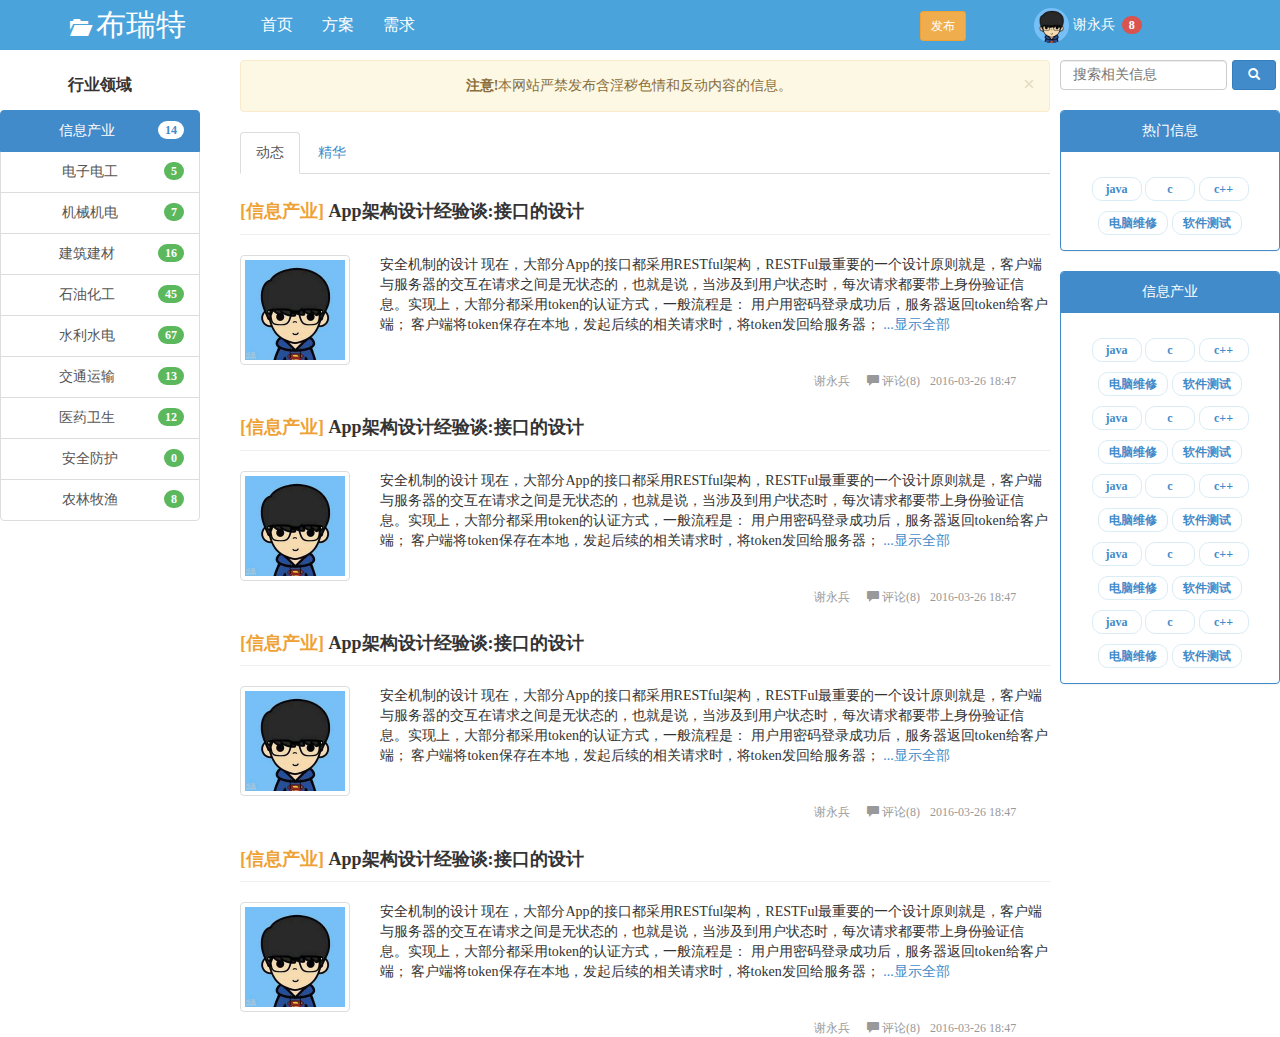
==== brtcms/WebRoot/index.html @ 1cd8d14d "首页信息" ====
<!DOCTYPE html>
<html>
  <head>
    <title>首页</title>
	
    <meta http-equiv="keywords" content="keyword1,keyword2,keyword3">
    <meta http-equiv="description" content="this is my page">
    <meta http-equiv="content-type" content="text/html; charset=UTF-8">
    <script src="js/jquery-1.11.2.min.js"></script>
	<script src="js/bootstrap.min.js"></script>
	<script type="text/javascript" src="js/main.js" charset="utf-8"></script>
	<link href="css/bootstrap.min.css" rel="stylesheet">
	<link href="css/main.css" rel="stylesheet">
	
  </head>
  
  <body>
  	<div class="container-fluid">
  		<div class="row">
  			<div class="col-xs-12 col-sm-12 col-md-12 col-lg-12">
  				<nav class="navbar navbar-fixed-top" role="navigation">
				  <div class="container">
				  	<div class = "row">
				  		<div class = "col-xs-12 col-sm-12 col-md-12 col-lg-12">
				  			<div class="navbar_top_left">
				  				<span class="glyphicon glyphicon-folder-open" aria-hidden="true"></span>&nbsp;布瑞特
							</div>
							<div class="navbar_top_middle">
								<span>首页</span>
								<span>方案</span>
								<span>需求</span>
							</div>
							<div class="navbar_top_right">
								<div style="float: left;"><button type="button" class="btn btn-warning btn-sm">发布</button></div>
								<div class="button_person" data-placement="bottom" data-toggle="popover" data-html="true"
									 data-content="<div class='person_index'>
									 				  <div class='person_index_my' onclick='person()'><span class='glyphicon glyphicon-user' aria-hidden='true'></span>&nbsp;我的主页</div>
									 				  <div class='person_index_my' onclick='person()'><span class='glyphicon glyphicon-comment' aria-hidden='true'></span>&nbsp;消息&nbsp;<span class='badge'>8</span></div>
									 				  <div class='person_index_my' onclick='personsetting()'><span class='glyphicon glyphicon-cog' aria-hidden='true'></span>&nbsp;设置</div>
									 				  <div class='person_index_my' onclick='exit()'><span class='glyphicon glyphicon-off'></span>&nbsp;退出</div>
									 			  </div>">
									<img src="image/man.jpg" class="img-circle">
									<span>谢永兵&nbsp;</span>
									<span class="badge">8</span>
								</div>
								<div class="button_login" style="display: none;">
									<button type="button" class="btn btn-success btn-xs">登录</button>
									<button type="button" class="btn btn-warning btn-xs">注册</button>
								</div>
							</div>
				  		</div>
				  	</div>
				  </div>
				</nav>
				<div class="index_middle" align="center">
					<div class="index_middle_main">
						<div class="index_middle_main_left">
							<div class="index_middle_main_left_title">
								行业领域
							</div>
							<div class="list-group">
							  <a href="#" class="list-group-item active">
							  <span class="badge">14</span>
							    信息产业
							  </a>
							  <a href="#" class="list-group-item"><span class="badge">5</span>电子电工</a>
							  <a href="#" class="list-group-item"><span class="badge">7</span>机械机电</a>
							  <a href="#" class="list-group-item"><span class="badge">16</span>建筑建材</a>
							  <a href="#" class="list-group-item"><span class="badge">45</span>石油化工</a>
							  <a href="#" class="list-group-item"><span class="badge">67</span>水利水电</a>
							  <a href="#" class="list-group-item"><span class="badge">13</span>交通运输</a>
							  <a href="#" class="list-group-item"><span class="badge">12</span>医药卫生</a>
							  <a href="#" class="list-group-item"><span class="badge">0</span>安全防护</a>
							  <a href="#" class="list-group-item"><span class="badge">8</span>农林牧渔</a>
							</div>
						</div>
						<div class="index_middle_main_middle">
							<div class="alert alert-warning alert-dismissible" role="alert">
							  <button type="button" class="close" data-dismiss="alert" aria-label="Close"><span aria-hidden="true">&times;</span></button>
							  <strong>注意!</strong>本网站严禁发布含淫秽色情和反动内容的信息。
							</div>
							<ul class="nav nav-tabs index_middle_main_middle_top">
							  <li role="presentation" class="active"><a href="#">动态</a></li>
							  <li role="presentation"><a href="#">精华</a></li>
							</ul>
							<div class="index_middle_main_middle_msg">
								<div class="message_top" align="left">
									<div class="page-header message_header">
									  <span>[信息产业]</span> App架构设计经验谈:接口的设计
									</div>
									<div class="row message_main">
										<div class="col-xs-2 col-sm-2 col-md-2 col-lg-2">
											<img src="image/man.jpg" class='img-thumbnail'>
										</div>
										<div class="col-xs-10 col-sm-10 col-md-10 col-lg-10">
											安全机制的设计 现在，大部分App的接口都采用RESTful架构，RESTFul最重要的一个设计原则就是，客户端与服务器的交互在请求之间是无状态的，也就是说，当涉及到用户状态时，每次请求都要带上身份验证信息。实现上，大部分都采用token的认证方式，一般流程是： 用户用密码登录成功后，服务器返回token给客户端； 客户端将token保存在本地，发起后续的相关请求时，将token发回给服务器；
											<a href="#">...显示全部</a>
										</div>
									</div>
									<div class="message_bottom">
										<a href="#">谢永兵</a>
										<a href="#"><span class='glyphicon glyphicon-comment' aria-hidden='true'></span>&nbsp;评论(8)</a>
										<span>2016-03-26 18:47</span>		
									</div>
								</div>
								<div class="message_top" align="left">
									<div class="page-header message_header">
									  <span>[信息产业]</span> App架构设计经验谈:接口的设计
									</div>
									<div class="row message_main">
										<div class="col-xs-2 col-sm-2 col-md-2 col-lg-2">
											<img src="image/man.jpg" class='img-thumbnail'>
										</div>
										<div class="col-xs-10 col-sm-10 col-md-10 col-lg-10">
											安全机制的设计 现在，大部分App的接口都采用RESTful架构，RESTFul最重要的一个设计原则就是，客户端与服务器的交互在请求之间是无状态的，也就是说，当涉及到用户状态时，每次请求都要带上身份验证信息。实现上，大部分都采用token的认证方式，一般流程是： 用户用密码登录成功后，服务器返回token给客户端； 客户端将token保存在本地，发起后续的相关请求时，将token发回给服务器；
											<a href="#">...显示全部</a>
										</div>
									</div>
									<div class="message_bottom">
										<a href="#">谢永兵</a>
										<a href="#"><span class='glyphicon glyphicon-comment' aria-hidden='true'></span>&nbsp;评论(8)</a>
										<span>2016-03-26 18:47</span>		
									</div>
								</div>
								<div class="message_top" align="left">
									<div class="page-header message_header">
									  <span>[信息产业]</span> App架构设计经验谈:接口的设计
									</div>
									<div class="row message_main">
										<div class="col-xs-2 col-sm-2 col-md-2 col-lg-2">
											<img src="image/man.jpg" class='img-thumbnail'>
										</div>
										<div class="col-xs-10 col-sm-10 col-md-10 col-lg-10">
											安全机制的设计 现在，大部分App的接口都采用RESTful架构，RESTFul最重要的一个设计原则就是，客户端与服务器的交互在请求之间是无状态的，也就是说，当涉及到用户状态时，每次请求都要带上身份验证信息。实现上，大部分都采用token的认证方式，一般流程是： 用户用密码登录成功后，服务器返回token给客户端； 客户端将token保存在本地，发起后续的相关请求时，将token发回给服务器；
											<a href="#">...显示全部</a>
										</div>
									</div>
									<div class="message_bottom">
										<a href="#">谢永兵</a>
										<a href="#"><span class='glyphicon glyphicon-comment' aria-hidden='true'></span>&nbsp;评论(8)</a>
										<span>2016-03-26 18:47</span>		
									</div>
								</div>
								<div class="message_top" align="left">
									<div class="page-header message_header">
									  <span>[信息产业]</span> App架构设计经验谈:接口的设计
									</div>
									<div class="row message_main">
										<div class="col-xs-2 col-sm-2 col-md-2 col-lg-2">
											<img src="image/man.jpg" class='img-thumbnail'>
										</div>
										<div class="col-xs-10 col-sm-10 col-md-10 col-lg-10">
											安全机制的设计 现在，大部分App的接口都采用RESTful架构，RESTFul最重要的一个设计原则就是，客户端与服务器的交互在请求之间是无状态的，也就是说，当涉及到用户状态时，每次请求都要带上身份验证信息。实现上，大部分都采用token的认证方式，一般流程是： 用户用密码登录成功后，服务器返回token给客户端； 客户端将token保存在本地，发起后续的相关请求时，将token发回给服务器；
											<a href="#">...显示全部</a>
										</div>
									</div>
									<div class="message_bottom">
										<a href="#">谢永兵</a>
										<a href="#"><span class='glyphicon glyphicon-comment' aria-hidden='true'></span>&nbsp;评论(8)</a>
										<span>2016-03-26 18:47</span>		
									</div>
								</div>
							</div>
						</div>
						<div class="index_middle_main_right">
							<div class="right_search">
								<input type="text" class="form-control" id="exampleInputEmail1" placeholder="搜索相关信息">
								<button type="button" class="btn btn-primary btn-xs">
									<span class="glyphicon glyphicon-search" title="搜索" aria-hidden="true"></span>
								</button>
							</div>
							<div class="right_hot">
								<div class="panel panel-primary">
								  <div class="panel-heading">热门信息</div>
								  <div class="panel-body">
								    <a href="#"><span class="badge">java</span></a>
								    <a href="#"><span class="badge">c</span></a>
								    <a href="#"><span class="badge">c++</span></a>
								    <a href="#"><span class="badge">电脑维修</span></a>
								    <a href="#"><span class="badge">软件测试</span></a>
								  </div>
								</div>
								<div class="panel panel-primary">
								  <div class="panel-heading">信息产业</div>
								  <div class="panel-body">
								    <a href="#"><span class="badge">java</span></a>
								    <a href="#"><span class="badge">c</span></a>
								    <a href="#"><span class="badge">c++</span></a>
								    <a href="#"><span class="badge">电脑维修</span></a>
								    <a href="#"><span class="badge">软件测试</span></a>
								    <a href="#"><span class="badge">java</span></a>
								    <a href="#"><span class="badge">c</span></a>
								    <a href="#"><span class="badge">c++</span></a>
								    <a href="#"><span class="badge">电脑维修</span></a>
								    <a href="#"><span class="badge">软件测试</span></a>
								    <a href="#"><span class="badge">java</span></a>
								    <a href="#"><span class="badge">c</span></a>
								    <a href="#"><span class="badge">c++</span></a>
								    <a href="#"><span class="badge">电脑维修</span></a>
								    <a href="#"><span class="badge">软件测试</span></a>
								    <a href="#"><span class="badge">java</span></a>
								    <a href="#"><span class="badge">c</span></a>
								    <a href="#"><span class="badge">c++</span></a>
								    <a href="#"><span class="badge">电脑维修</span></a>
								    <a href="#"><span class="badge">软件测试</span></a>
								    <a href="#"><span class="badge">java</span></a>
								    <a href="#"><span class="badge">c</span></a>
								    <a href="#"><span class="badge">c++</span></a>
								    <a href="#"><span class="badge">电脑维修</span></a>
								    <a href="#"><span class="badge">软件测试</span></a>
								  </div>
								</div>
							</div>
						</div>
					</div>
				</div>
  			</div>
  		</div>
  	</div>
  </body>
</html>
---- brtcms/WebRoot/css/main.css ----
@CHARSET "UTF-8";
.container-fluid{padding-right: 0px; padding-left: 0px;overflow: hidden;}
body{font-family: Microsoft YaHei;}
.navbar{background-color: #4AA3DB;max-height: 50px;min-height: 50px;}
.navbar_top_left{color: #ffffff;font-size: 30px;line-height: 50px;float: left;}
.navbar_top_left span{font-size: 18px;}
.navbar_top_middle{float: left;margin-left: 50px;font-size: 16px;color: #ffffff;line-height: 50px;}
.navbar_top_middle span{margin-left: 25px;cursor: pointer;}
.navbar_top_right{float: right;line-height: 50px;cursor: pointer}
.button_person{cursor: pointer}
.navbar_top_right{width: 300px;text-align: center;}
.navbar_top_right button{margin-left: 10px;}
.navbar_top_right .badge{background-color: #d9534f;}
.button_person img{width: 35px;height: 35px;}
.button_person span{color: #ffffff;}
.person_index_my{line-height: 35px;padding-left: 10px;padding-right: 10px;border: 0px solid #4AA3DB;border-radius: 4px;}
.person_index_my:hover{background-color: #4AA3DB;color: #ffffff}
.index_middle{margin-top: 60px;}  
.index_middle_main{max-width: 1300px;}
.index_middle_main_left{width: 200px;float: left;}
.index_middle_main_left_title{font-size: 16px;line-height: 50px;font-weight: 700;}
.badge{background-color: #5cb85c;}
.index_middle_main_middle{width: 850px;float: left;vertical-align: middle;text-align: center;padding-left: 40px;}
.index_middle_main_middle_top{height: 42px;margin-top: 20px;}
.message_header{font-size: 18px;font-weight: 700;margin-top: 25px;}
.message_header span{color: #eea236;}
.message_main{height: 118px;}  
.message_bottom{font-size: 12px;color: #999;margin-left: 70%;}
.message_bottom a{font-size: 12px;color: #999;padding: 3px 7px;border-radius: 4px;}
.message_bottom a:hover{background-color: #eff6fa;color: #698ebf;}
.index_middle_main_right{width: 220px;float: right;}
.right_search{height: 30px;}
.right_search input{height: 30px;width: 76%;float: left;}
.right_search button{height: 30px;width: 20%;float: left;margin-left: 5px;}
.right_hot{margin-top: 20px;}
.right_hot .badge{min-width: 50px;padding: 5px 10px;margin-top: 10px;background-color: #ffffff;border: 1px solid #daecf5;color: #428bca;}
.right_hot .badge:hover{color: #ffffff;background-color: #4169E1;}
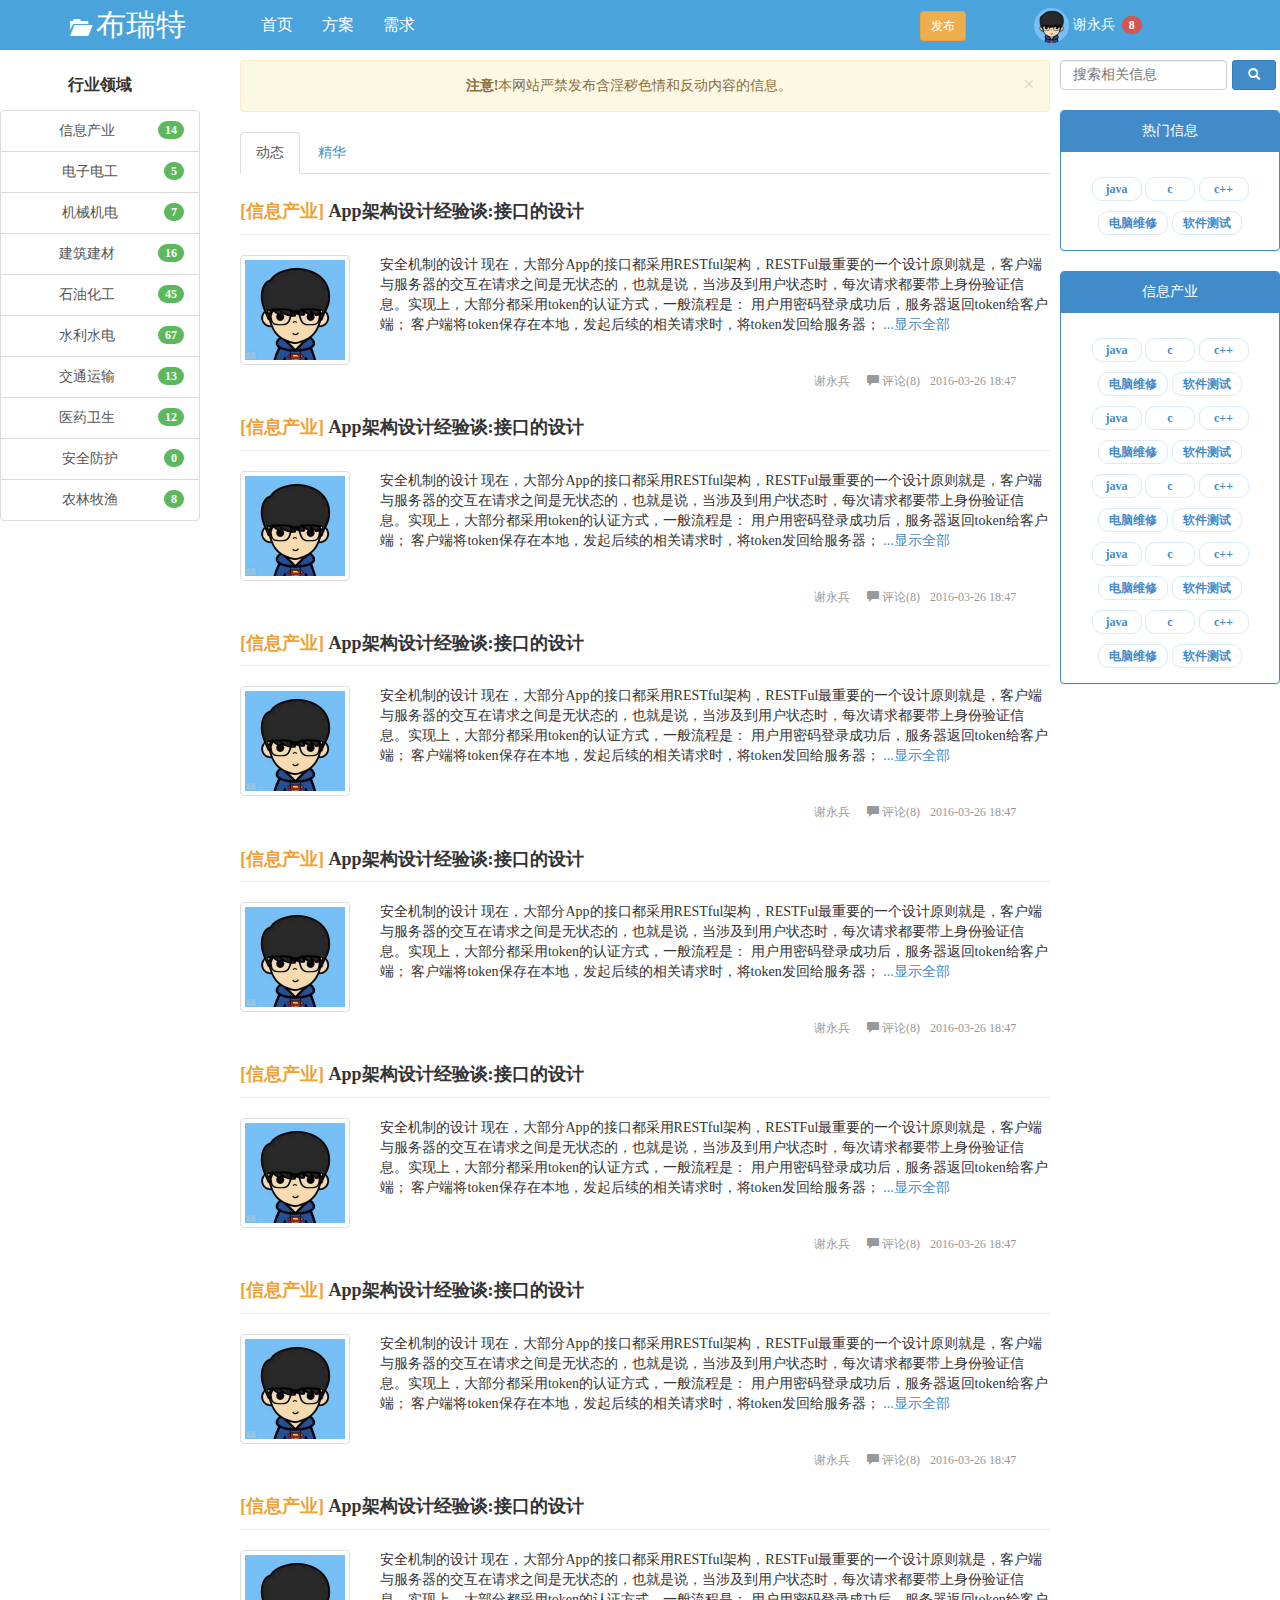
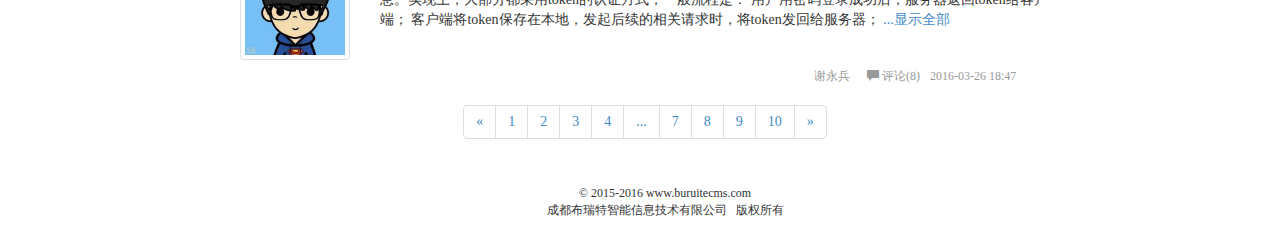
==== commit d8127ff5: "首页修改" ====
--- a/brtcms/WebRoot/index.html
+++ b/brtcms/WebRoot/index.html
@@ -59,7 +59,7 @@
 								行业领域
 							</div>
 							<div class="list-group">
-							  <a href="#" class="list-group-item active">
+							  <a href="#" class="list-group-item">
 							  <span class="badge">14</span>
 							    信息产业
 							  </a>
@@ -160,7 +160,92 @@
 										<span>2016-03-26 18:47</span>		
 									</div>
 								</div>
-							</div>
+								<div class="message_top" align="left">
+									<div class="page-header message_header">
+									  <span>[信息产业]</span> App架构设计经验谈:接口的设计
+									</div>
+									<div class="row message_main">
+										<div class="col-xs-2 col-sm-2 col-md-2 col-lg-2">
+											<img src="image/man.jpg" class='img-thumbnail'>
+										</div>
+										<div class="col-xs-10 col-sm-10 col-md-10 col-lg-10">
+											安全机制的设计 现在，大部分App的接口都采用RESTful架构，RESTFul最重要的一个设计原则就是，客户端与服务器的交互在请求之间是无状态的，也就是说，当涉及到用户状态时，每次请求都要带上身份验证信息。实现上，大部分都采用token的认证方式，一般流程是： 用户用密码登录成功后，服务器返回token给客户端； 客户端将token保存在本地，发起后续的相关请求时，将token发回给服务器；
+											<a href="#">...显示全部</a>
+										</div>
+									</div>
+									<div class="message_bottom">
+										<a href="#">谢永兵</a>
+										<a href="#"><span class='glyphicon glyphicon-comment' aria-hidden='true'></span>&nbsp;评论(8)</a>
+										<span>2016-03-26 18:47</span>		
+									</div>
+								</div>
+								<div class="message_top" align="left">
+									<div class="page-header message_header">
+									  <span>[信息产业]</span> App架构设计经验谈:接口的设计
+									</div>
+									<div class="row message_main">
+										<div class="col-xs-2 col-sm-2 col-md-2 col-lg-2">
+											<img src="image/man.jpg" class='img-thumbnail'>
+										</div>
+										<div class="col-xs-10 col-sm-10 col-md-10 col-lg-10">
+											安全机制的设计 现在，大部分App的接口都采用RESTful架构，RESTFul最重要的一个设计原则就是，客户端与服务器的交互在请求之间是无状态的，也就是说，当涉及到用户状态时，每次请求都要带上身份验证信息。实现上，大部分都采用token的认证方式，一般流程是： 用户用密码登录成功后，服务器返回token给客户端； 客户端将token保存在本地，发起后续的相关请求时，将token发回给服务器；
+											<a href="#">...显示全部</a>
+										</div>
+									</div>
+									<div class="message_bottom">
+										<a href="#">谢永兵</a>
+										<a href="#"><span class='glyphicon glyphicon-comment' aria-hidden='true'></span>&nbsp;评论(8)</a>
+										<span>2016-03-26 18:47</span>		
+									</div>
+								</div>
+								<div class="message_top" align="left">
+									<div class="page-header message_header">
+									  <span>[信息产业]</span> App架构设计经验谈:接口的设计
+									</div>
+									<div class="row message_main">
+										<div class="col-xs-2 col-sm-2 col-md-2 col-lg-2">
+											<img src="image/man.jpg" class='img-thumbnail'>
+										</div>
+										<div class="col-xs-10 col-sm-10 col-md-10 col-lg-10">
+											安全机制的设计 现在，大部分App的接口都采用RESTful架构，RESTFul最重要的一个设计原则就是，客户端与服务器的交互在请求之间是无状态的，也就是说，当涉及到用户状态时，每次请求都要带上身份验证信息。实现上，大部分都采用token的认证方式，一般流程是： 用户用密码登录成功后，服务器返回token给客户端； 客户端将token保存在本地，发起后续的相关请求时，将token发回给服务器；
+											<a href="#">...显示全部</a>
+										</div>
+									</div>
+									<div class="message_bottom">
+										<a href="#">谢永兵</a>
+										<a href="#"><span class='glyphicon glyphicon-comment' aria-hidden='true'></span>&nbsp;评论(8)</a>
+										<span>2016-03-26 18:47</span>		
+									</div>
+								</div>
+							</div>
+							<div>
+								<ul class="pagination">
+								    <li>
+								      <a href="#" aria-label="Previous">
+								        <span aria-hidden="true">&laquo;</span>
+								      </a>
+								    </li>
+								    <li><a href="#">1</a></li>
+								    <li><a href="#">2</a></li>
+								    <li><a href="#">3</a></li>
+								    <li><a href="#">4</a></li>
+								    <li><a href="#">...</a></li>
+								    <li><a href="#">7</a></li>
+								    <li><a href="#">8</a></li>
+								    <li><a href="#">9</a></li>
+								    <li><a href="#">10</a></li>
+								    <li>
+								      <a href="#" aria-label="Next">
+								        <span aria-hidden="true">&raquo;</span>
+								      </a>
+								    </li>
+							   </ul>
+							</div>
+							<div class="index_bottom">
+								<span><font style="font-family: Tahoma;">©</font>&nbsp;2015-2016 www.buruitecms.com</span>
+								<br>
+			  					<span>成都布瑞特智能信息技术有限公司&nbsp;&nbsp;&nbsp;版权所有</span>
+			  				</div>
 						</div>
 						<div class="index_middle_main_right">
 							<div class="right_search">
@@ -217,5 +302,8 @@
   			</div>
   		</div>
   	</div>
+  	<div class="back_to_top">
+  		<a href="#" title="回到顶部"><span class="glyphicon glyphicon-chevron-up" aria-hidden="true"></span></a>
+  	</div>
   </body>
 </html>
--- a/brtcms/WebRoot/css/main.css
+++ b/brtcms/WebRoot/css/main.css
@@ -34,4 +34,13 @@
 .right_search button{height: 30px;width: 20%;float: left;margin-left: 5px;}
 .right_hot{margin-top: 20px;}
 .right_hot .badge{min-width: 50px;padding: 5px 10px;margin-top: 10px;background-color: #ffffff;border: 1px solid #daecf5;color: #428bca;}
-.right_hot .badge:hover{color: #ffffff;background-color: #4169E1;}+.right_hot .badge:hover{color: #ffffff;background-color: #4169E1;}
+.back_to_top{display:none; position:fixed;bottom:100px;right:180px;width: 45px;height: 45px;border-radius: 4px;border: 1px solid #428bca;background-color:#4AA3DB;text-align: center; line-height: 45px;font-size: 28px;color: #ffffff;}
+.back_to_top a{ text-decoration:none; color: #ffffff;-moz-transition:color 1s;-webkit-transition:color 1s;-o-transition:color 1s; }
+.back_to_top a:hover{color:#FFF8DC;}
+.index_bottom{text-align: center;margin-top: 20px;font-size: 12px;float: left;margin-bottom: 20px;width: 850px;}
+.list-group-item:hover{z-index: 2;color: #fff;background-color: #428bca;border-color: #428bca;}
+.list-group-item:hover > .badge{color: #428bca;background-color: #ffffff;}
+a.list-group-item:hover, a.list-group-item:focus {color: #fff; text-decoration: none;background-color: #428bca; }
+
+
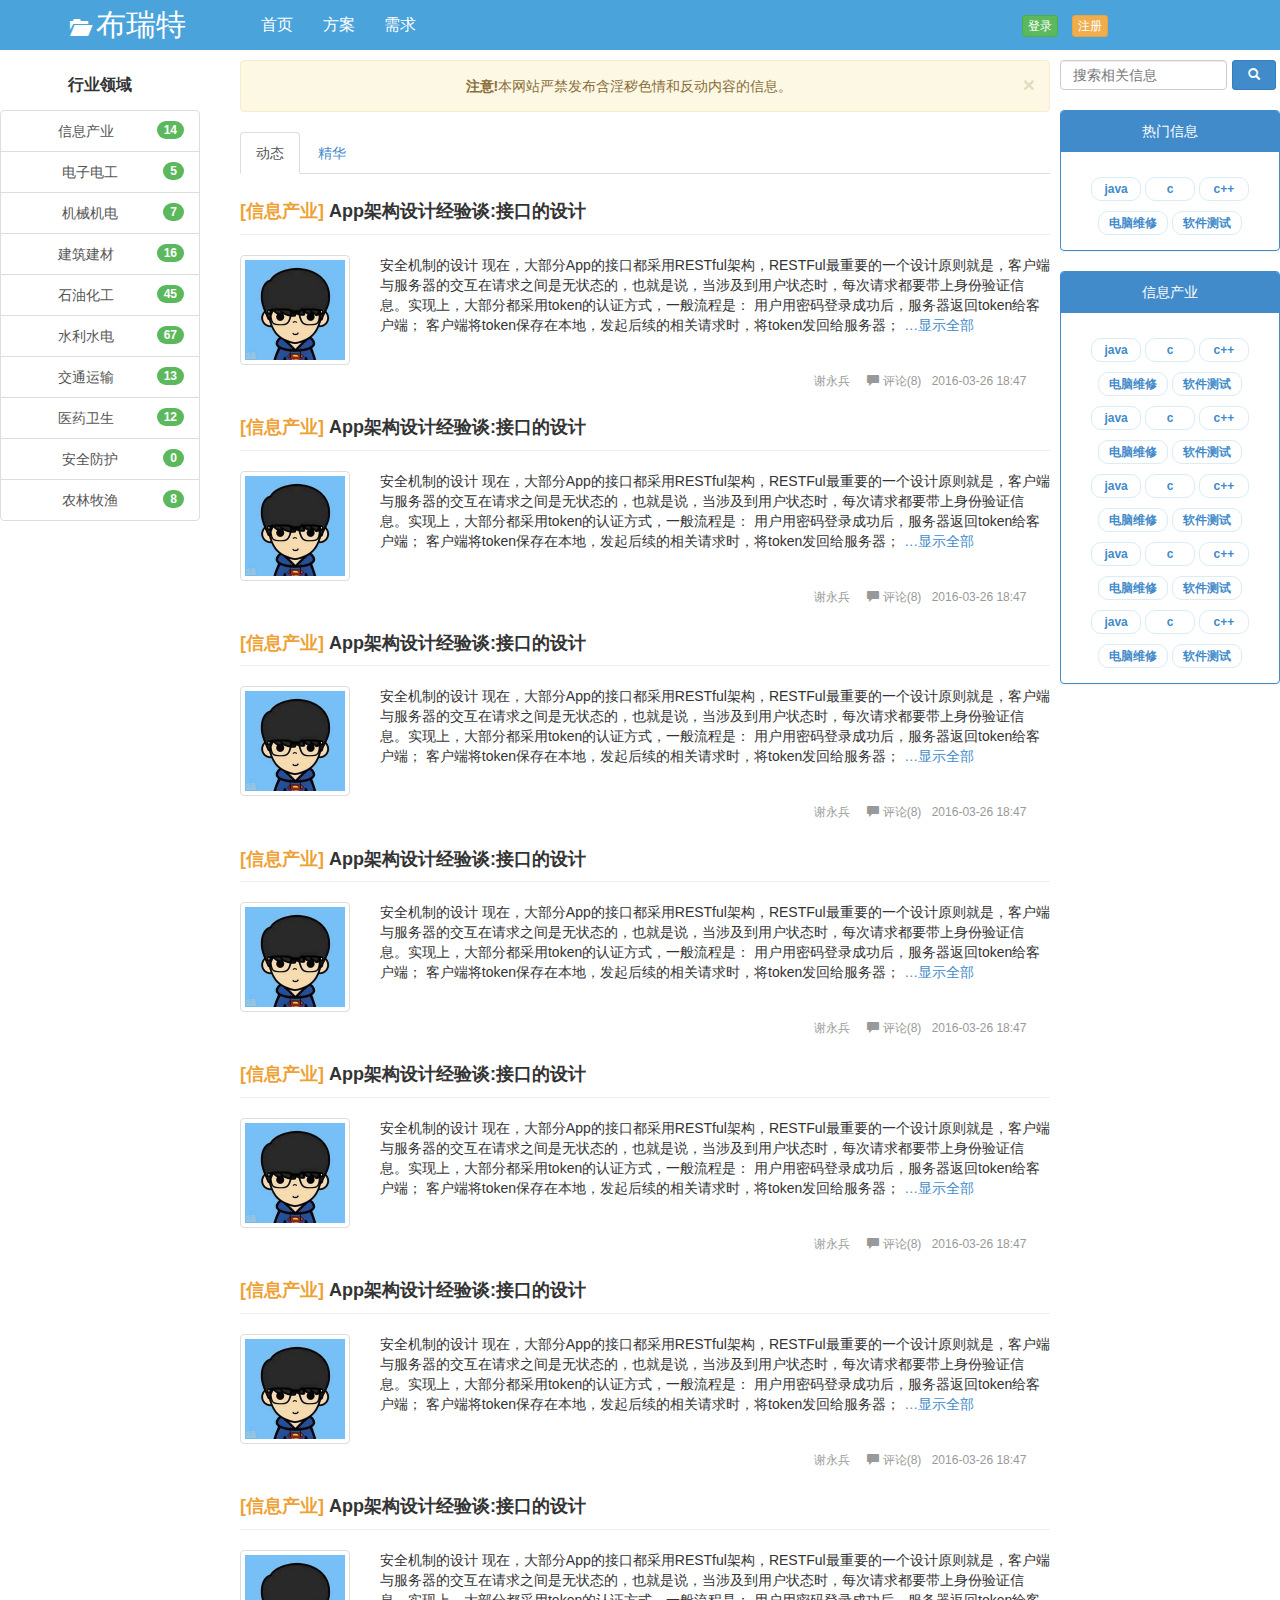
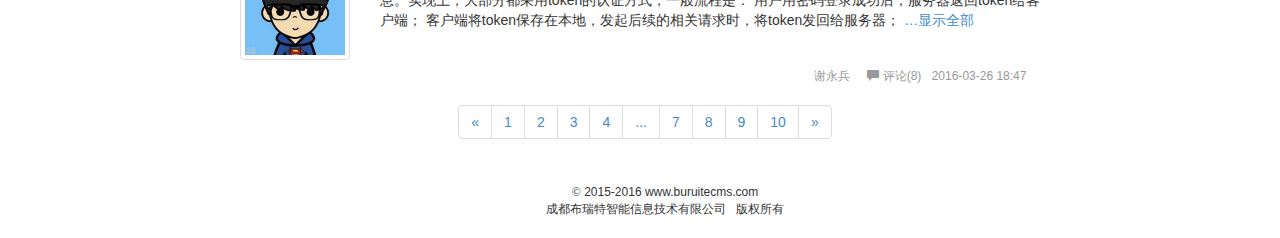
==== commit 81bbac43: "修改个人中心、登录、注册" ====
--- a/brtcms/WebRoot/index.html
+++ b/brtcms/WebRoot/index.html
@@ -31,21 +31,23 @@
 								<span>需求</span>
 							</div>
 							<div class="navbar_top_right">
-								<div style="float: left;"><button type="button" class="btn btn-warning btn-sm">发布</button></div>
-								<div class="button_person" data-placement="bottom" data-toggle="popover" data-html="true"
-									 data-content="<div class='person_index'>
-									 				  <div class='person_index_my' onclick='person()'><span class='glyphicon glyphicon-user' aria-hidden='true'></span>&nbsp;我的主页</div>
-									 				  <div class='person_index_my' onclick='person()'><span class='glyphicon glyphicon-comment' aria-hidden='true'></span>&nbsp;消息&nbsp;<span class='badge'>8</span></div>
-									 				  <div class='person_index_my' onclick='personsetting()'><span class='glyphicon glyphicon-cog' aria-hidden='true'></span>&nbsp;设置</div>
-									 				  <div class='person_index_my' onclick='exit()'><span class='glyphicon glyphicon-off'></span>&nbsp;退出</div>
-									 			  </div>">
-									<img src="image/man.jpg" class="img-circle">
-									<span>谢永兵&nbsp;</span>
-									<span class="badge">8</span>
-								</div>
-								<div class="button_login" style="display: none;">
-									<button type="button" class="btn btn-success btn-xs">登录</button>
-									<button type="button" class="btn btn-warning btn-xs">注册</button>
+								<div style="float: left;display: none;"><button type="button" class="btn btn-warning btn-sm">发布</button></div>
+								<div class="person_popover" style="display: none;">
+									<div class="button_person" data-placement="bottom" data-toggle="popover" data-html="true"
+										 data-content="<div class='person_index'>
+										 				  <div class='person_index_my' onclick='person()'><span class='glyphicon glyphicon-user' aria-hidden='true'></span>&nbsp;我的主页</div>
+										 				  <div class='person_index_my' onclick='person()'><span class='glyphicon glyphicon-comment' aria-hidden='true'></span>&nbsp;消息&nbsp;<span class='badge'>8</span></div>
+										 				  <div class='person_index_my' onclick='personsetting()'><span class='glyphicon glyphicon-cog' aria-hidden='true'></span>&nbsp;设置</div>
+										 				  <div class='person_index_my' onclick='exit()'><span class='glyphicon glyphicon-off'></span>&nbsp;退出</div>
+										 			  </div>">
+										<img src="image/man.jpg" class="img-circle">
+										<span>谢永兵&nbsp;</span>
+										<span class="badge">8</span>
+									</div>
+								</div>
+								<div class="button_login" >
+									<button type="button" class="btn btn-success btn-xs" onclick="login()">登录</button>
+									<button type="button" class="btn btn-warning btn-xs" onclick="register()">注册</button>
 								</div>
 							</div>
 				  		</div>
@@ -94,121 +96,121 @@
 										</div>
 										<div class="col-xs-10 col-sm-10 col-md-10 col-lg-10">
 											安全机制的设计 现在，大部分App的接口都采用RESTful架构，RESTFul最重要的一个设计原则就是，客户端与服务器的交互在请求之间是无状态的，也就是说，当涉及到用户状态时，每次请求都要带上身份验证信息。实现上，大部分都采用token的认证方式，一般流程是： 用户用密码登录成功后，服务器返回token给客户端； 客户端将token保存在本地，发起后续的相关请求时，将token发回给服务器；
-											<a href="#">...显示全部</a>
-										</div>
-									</div>
-									<div class="message_bottom">
-										<a href="#">谢永兵</a>
-										<a href="#"><span class='glyphicon glyphicon-comment' aria-hidden='true'></span>&nbsp;评论(8)</a>
-										<span>2016-03-26 18:47</span>		
-									</div>
-								</div>
-								<div class="message_top" align="left">
-									<div class="page-header message_header">
-									  <span>[信息产业]</span> App架构设计经验谈:接口的设计
-									</div>
-									<div class="row message_main">
-										<div class="col-xs-2 col-sm-2 col-md-2 col-lg-2">
-											<img src="image/man.jpg" class='img-thumbnail'>
-										</div>
-										<div class="col-xs-10 col-sm-10 col-md-10 col-lg-10">
-											安全机制的设计 现在，大部分App的接口都采用RESTful架构，RESTFul最重要的一个设计原则就是，客户端与服务器的交互在请求之间是无状态的，也就是说，当涉及到用户状态时，每次请求都要带上身份验证信息。实现上，大部分都采用token的认证方式，一般流程是： 用户用密码登录成功后，服务器返回token给客户端； 客户端将token保存在本地，发起后续的相关请求时，将token发回给服务器；
-											<a href="#">...显示全部</a>
-										</div>
-									</div>
-									<div class="message_bottom">
-										<a href="#">谢永兵</a>
-										<a href="#"><span class='glyphicon glyphicon-comment' aria-hidden='true'></span>&nbsp;评论(8)</a>
-										<span>2016-03-26 18:47</span>		
-									</div>
-								</div>
-								<div class="message_top" align="left">
-									<div class="page-header message_header">
-									  <span>[信息产业]</span> App架构设计经验谈:接口的设计
-									</div>
-									<div class="row message_main">
-										<div class="col-xs-2 col-sm-2 col-md-2 col-lg-2">
-											<img src="image/man.jpg" class='img-thumbnail'>
-										</div>
-										<div class="col-xs-10 col-sm-10 col-md-10 col-lg-10">
-											安全机制的设计 现在，大部分App的接口都采用RESTful架构，RESTFul最重要的一个设计原则就是，客户端与服务器的交互在请求之间是无状态的，也就是说，当涉及到用户状态时，每次请求都要带上身份验证信息。实现上，大部分都采用token的认证方式，一般流程是： 用户用密码登录成功后，服务器返回token给客户端； 客户端将token保存在本地，发起后续的相关请求时，将token发回给服务器；
-											<a href="#">...显示全部</a>
-										</div>
-									</div>
-									<div class="message_bottom">
-										<a href="#">谢永兵</a>
-										<a href="#"><span class='glyphicon glyphicon-comment' aria-hidden='true'></span>&nbsp;评论(8)</a>
-										<span>2016-03-26 18:47</span>		
-									</div>
-								</div>
-								<div class="message_top" align="left">
-									<div class="page-header message_header">
-									  <span>[信息产业]</span> App架构设计经验谈:接口的设计
-									</div>
-									<div class="row message_main">
-										<div class="col-xs-2 col-sm-2 col-md-2 col-lg-2">
-											<img src="image/man.jpg" class='img-thumbnail'>
-										</div>
-										<div class="col-xs-10 col-sm-10 col-md-10 col-lg-10">
-											安全机制的设计 现在，大部分App的接口都采用RESTful架构，RESTFul最重要的一个设计原则就是，客户端与服务器的交互在请求之间是无状态的，也就是说，当涉及到用户状态时，每次请求都要带上身份验证信息。实现上，大部分都采用token的认证方式，一般流程是： 用户用密码登录成功后，服务器返回token给客户端； 客户端将token保存在本地，发起后续的相关请求时，将token发回给服务器；
-											<a href="#">...显示全部</a>
-										</div>
-									</div>
-									<div class="message_bottom">
-										<a href="#">谢永兵</a>
-										<a href="#"><span class='glyphicon glyphicon-comment' aria-hidden='true'></span>&nbsp;评论(8)</a>
-										<span>2016-03-26 18:47</span>		
-									</div>
-								</div>
-								<div class="message_top" align="left">
-									<div class="page-header message_header">
-									  <span>[信息产业]</span> App架构设计经验谈:接口的设计
-									</div>
-									<div class="row message_main">
-										<div class="col-xs-2 col-sm-2 col-md-2 col-lg-2">
-											<img src="image/man.jpg" class='img-thumbnail'>
-										</div>
-										<div class="col-xs-10 col-sm-10 col-md-10 col-lg-10">
-											安全机制的设计 现在，大部分App的接口都采用RESTful架构，RESTFul最重要的一个设计原则就是，客户端与服务器的交互在请求之间是无状态的，也就是说，当涉及到用户状态时，每次请求都要带上身份验证信息。实现上，大部分都采用token的认证方式，一般流程是： 用户用密码登录成功后，服务器返回token给客户端； 客户端将token保存在本地，发起后续的相关请求时，将token发回给服务器；
-											<a href="#">...显示全部</a>
-										</div>
-									</div>
-									<div class="message_bottom">
-										<a href="#">谢永兵</a>
-										<a href="#"><span class='glyphicon glyphicon-comment' aria-hidden='true'></span>&nbsp;评论(8)</a>
-										<span>2016-03-26 18:47</span>		
-									</div>
-								</div>
-								<div class="message_top" align="left">
-									<div class="page-header message_header">
-									  <span>[信息产业]</span> App架构设计经验谈:接口的设计
-									</div>
-									<div class="row message_main">
-										<div class="col-xs-2 col-sm-2 col-md-2 col-lg-2">
-											<img src="image/man.jpg" class='img-thumbnail'>
-										</div>
-										<div class="col-xs-10 col-sm-10 col-md-10 col-lg-10">
-											安全机制的设计 现在，大部分App的接口都采用RESTful架构，RESTFul最重要的一个设计原则就是，客户端与服务器的交互在请求之间是无状态的，也就是说，当涉及到用户状态时，每次请求都要带上身份验证信息。实现上，大部分都采用token的认证方式，一般流程是： 用户用密码登录成功后，服务器返回token给客户端； 客户端将token保存在本地，发起后续的相关请求时，将token发回给服务器；
-											<a href="#">...显示全部</a>
-										</div>
-									</div>
-									<div class="message_bottom">
-										<a href="#">谢永兵</a>
-										<a href="#"><span class='glyphicon glyphicon-comment' aria-hidden='true'></span>&nbsp;评论(8)</a>
-										<span>2016-03-26 18:47</span>		
-									</div>
-								</div>
-								<div class="message_top" align="left">
-									<div class="page-header message_header">
-									  <span>[信息产业]</span> App架构设计经验谈:接口的设计
-									</div>
-									<div class="row message_main">
-										<div class="col-xs-2 col-sm-2 col-md-2 col-lg-2">
-											<img src="image/man.jpg" class='img-thumbnail'>
-										</div>
-										<div class="col-xs-10 col-sm-10 col-md-10 col-lg-10">
-											安全机制的设计 现在，大部分App的接口都采用RESTful架构，RESTFul最重要的一个设计原则就是，客户端与服务器的交互在请求之间是无状态的，也就是说，当涉及到用户状态时，每次请求都要带上身份验证信息。实现上，大部分都采用token的认证方式，一般流程是： 用户用密码登录成功后，服务器返回token给客户端； 客户端将token保存在本地，发起后续的相关请求时，将token发回给服务器；
-											<a href="#">...显示全部</a>
+											<a href="#">&hellip;显示全部</a>
+										</div>
+									</div>
+									<div class="message_bottom">
+										<a href="#">谢永兵</a>
+										<a href="#"><span class='glyphicon glyphicon-comment' aria-hidden='true'></span>&nbsp;评论(8)</a>
+										<span>2016-03-26 18:47</span>		
+									</div>
+								</div>
+								<div class="message_top" align="left">
+									<div class="page-header message_header">
+									  <span>[信息产业]</span> App架构设计经验谈:接口的设计
+									</div>
+									<div class="row message_main">
+										<div class="col-xs-2 col-sm-2 col-md-2 col-lg-2">
+											<img src="image/man.jpg" class='img-thumbnail'>
+										</div>
+										<div class="col-xs-10 col-sm-10 col-md-10 col-lg-10">
+											安全机制的设计 现在，大部分App的接口都采用RESTful架构，RESTFul最重要的一个设计原则就是，客户端与服务器的交互在请求之间是无状态的，也就是说，当涉及到用户状态时，每次请求都要带上身份验证信息。实现上，大部分都采用token的认证方式，一般流程是： 用户用密码登录成功后，服务器返回token给客户端； 客户端将token保存在本地，发起后续的相关请求时，将token发回给服务器；
+											<a href="#">&hellip;显示全部</a>
+										</div>
+									</div>
+									<div class="message_bottom">
+										<a href="#">谢永兵</a>
+										<a href="#"><span class='glyphicon glyphicon-comment' aria-hidden='true'></span>&nbsp;评论(8)</a>
+										<span>2016-03-26 18:47</span>		
+									</div>
+								</div>
+								<div class="message_top" align="left">
+									<div class="page-header message_header">
+									  <span>[信息产业]</span> App架构设计经验谈:接口的设计
+									</div>
+									<div class="row message_main">
+										<div class="col-xs-2 col-sm-2 col-md-2 col-lg-2">
+											<img src="image/man.jpg" class='img-thumbnail'>
+										</div>
+										<div class="col-xs-10 col-sm-10 col-md-10 col-lg-10">
+											安全机制的设计 现在，大部分App的接口都采用RESTful架构，RESTFul最重要的一个设计原则就是，客户端与服务器的交互在请求之间是无状态的，也就是说，当涉及到用户状态时，每次请求都要带上身份验证信息。实现上，大部分都采用token的认证方式，一般流程是： 用户用密码登录成功后，服务器返回token给客户端； 客户端将token保存在本地，发起后续的相关请求时，将token发回给服务器；
+											<a href="#">&hellip;显示全部</a>
+										</div>
+									</div>
+									<div class="message_bottom">
+										<a href="#">谢永兵</a>
+										<a href="#"><span class='glyphicon glyphicon-comment' aria-hidden='true'></span>&nbsp;评论(8)</a>
+										<span>2016-03-26 18:47</span>		
+									</div>
+								</div>
+								<div class="message_top" align="left">
+									<div class="page-header message_header">
+									  <span>[信息产业]</span> App架构设计经验谈:接口的设计
+									</div>
+									<div class="row message_main">
+										<div class="col-xs-2 col-sm-2 col-md-2 col-lg-2">
+											<img src="image/man.jpg" class='img-thumbnail'>
+										</div>
+										<div class="col-xs-10 col-sm-10 col-md-10 col-lg-10">
+											安全机制的设计 现在，大部分App的接口都采用RESTful架构，RESTFul最重要的一个设计原则就是，客户端与服务器的交互在请求之间是无状态的，也就是说，当涉及到用户状态时，每次请求都要带上身份验证信息。实现上，大部分都采用token的认证方式，一般流程是： 用户用密码登录成功后，服务器返回token给客户端； 客户端将token保存在本地，发起后续的相关请求时，将token发回给服务器；
+											<a href="#">&hellip;显示全部</a>
+										</div>
+									</div>
+									<div class="message_bottom">
+										<a href="#">谢永兵</a>
+										<a href="#"><span class='glyphicon glyphicon-comment' aria-hidden='true'></span>&nbsp;评论(8)</a>
+										<span>2016-03-26 18:47</span>		
+									</div>
+								</div>
+								<div class="message_top" align="left">
+									<div class="page-header message_header">
+									  <span>[信息产业]</span> App架构设计经验谈:接口的设计
+									</div>
+									<div class="row message_main">
+										<div class="col-xs-2 col-sm-2 col-md-2 col-lg-2">
+											<img src="image/man.jpg" class='img-thumbnail'>
+										</div>
+										<div class="col-xs-10 col-sm-10 col-md-10 col-lg-10">
+											安全机制的设计 现在，大部分App的接口都采用RESTful架构，RESTFul最重要的一个设计原则就是，客户端与服务器的交互在请求之间是无状态的，也就是说，当涉及到用户状态时，每次请求都要带上身份验证信息。实现上，大部分都采用token的认证方式，一般流程是： 用户用密码登录成功后，服务器返回token给客户端； 客户端将token保存在本地，发起后续的相关请求时，将token发回给服务器；
+											<a href="#">&hellip;显示全部</a>
+										</div>
+									</div>
+									<div class="message_bottom">
+										<a href="#">谢永兵</a>
+										<a href="#"><span class='glyphicon glyphicon-comment' aria-hidden='true'></span>&nbsp;评论(8)</a>
+										<span>2016-03-26 18:47</span>		
+									</div>
+								</div>
+								<div class="message_top" align="left">
+									<div class="page-header message_header">
+									  <span>[信息产业]</span> App架构设计经验谈:接口的设计
+									</div>
+									<div class="row message_main">
+										<div class="col-xs-2 col-sm-2 col-md-2 col-lg-2">
+											<img src="image/man.jpg" class='img-thumbnail'>
+										</div>
+										<div class="col-xs-10 col-sm-10 col-md-10 col-lg-10">
+											安全机制的设计 现在，大部分App的接口都采用RESTful架构，RESTFul最重要的一个设计原则就是，客户端与服务器的交互在请求之间是无状态的，也就是说，当涉及到用户状态时，每次请求都要带上身份验证信息。实现上，大部分都采用token的认证方式，一般流程是： 用户用密码登录成功后，服务器返回token给客户端； 客户端将token保存在本地，发起后续的相关请求时，将token发回给服务器；
+											<a href="#">&hellip;显示全部</a>
+										</div>
+									</div>
+									<div class="message_bottom">
+										<a href="#">谢永兵</a>
+										<a href="#"><span class='glyphicon glyphicon-comment' aria-hidden='true'></span>&nbsp;评论(8)</a>
+										<span>2016-03-26 18:47</span>		
+									</div>
+								</div>
+								<div class="message_top" align="left">
+									<div class="page-header message_header">
+									  <span>[信息产业]</span> App架构设计经验谈:接口的设计
+									</div>
+									<div class="row message_main">
+										<div class="col-xs-2 col-sm-2 col-md-2 col-lg-2">
+											<img src="image/man.jpg" class='img-thumbnail'>
+										</div>
+										<div class="col-xs-10 col-sm-10 col-md-10 col-lg-10">
+											安全机制的设计 现在，大部分App的接口都采用RESTful架构，RESTFul最重要的一个设计原则就是，客户端与服务器的交互在请求之间是无状态的，也就是说，当涉及到用户状态时，每次请求都要带上身份验证信息。实现上，大部分都采用token的认证方式，一般流程是： 用户用密码登录成功后，服务器返回token给客户端； 客户端将token保存在本地，发起后续的相关请求时，将token发回给服务器；
+											<a href="#">&hellip;显示全部</a>
 										</div>
 									</div>
 									<div class="message_bottom">
@@ -305,5 +307,123 @@
   	<div class="back_to_top">
   		<a href="#" title="回到顶部"><span class="glyphicon glyphicon-chevron-up" aria-hidden="true"></span></a>
   	</div>
+ 	<div class="modal fade" id="loginModal">
+	  <div class="modal-dialog" style="width: 380px;">
+	    <div class="modal-content">
+	      <div class="modal-header">
+	        <button type="button" class="close" data-dismiss="modal" aria-label="Close"><span aria-hidden="true">&times;</span></button>
+	        <h4 class="modal-title">用户登录</h4>
+	      </div>
+	      <div class="modal-body">
+        	<div class="input-group login_input">
+			  <span class="input-group-addon" id="basic-addon-name"><span class="glyphicon glyphicon-user" aria-hidden="true"></span></span>
+			  <input type="text" class="form-control" placeholder="手机号或邮箱" aria-describedby="basic-addon1">
+			</div>
+			<div class="input-group login_input">
+			  <span class="input-group-addon" id="basic-addon-password"><span class="glyphicon glyphicon-lock" aria-hidden="true"></span></span>
+			  <input type="password" class="form-control" placeholder="密码" aria-describedby="basic-addon1">
+			</div>
+			<div class="login_input">
+				<div class="remember_psw">
+					<input type="checkbox"/>
+					<span>记住密码</span>
+				</div>
+				<div class="forget_res">
+					<a href="#">忘记密码？</a>
+					<span>|</span>
+					<a href="">注册</a>
+				</div>
+			</div>
+			<div align="center">
+				<button type="button" class="btn btn-primary index_button">登&nbsp;&nbsp;录</button>
+			</div>
+			<div class="other_account">
+				<div class="other_account_span">其它账号登录</div>
+				<div class="other_account_img">
+					<a href=""><img src="image/qq.jpg"/></a>
+					<a href=""><img src="image/weixin.jpg"/></a>
+				</div>
+			</div>
+	      </div>
+	    </div>
+	  </div>
+	</div>
+	<div class="modal fade" id="registerModal">
+	  <div class="modal-dialog" style="width: 380px;">
+	    <div class="modal-content">
+	      <div class="modal-header">
+	        <button type="button" class="close" data-dismiss="modal" aria-label="Close"><span aria-hidden="true">&times;</span></button>
+	        <h4 class="modal-title">用户注册</h4>
+	      </div>
+	      <div class="modal-body">
+	        <ul class="nav nav-tabs" id="res_tab">
+			  <li role="presentation"  class="active"><a href="#">手机注册</a></li>
+			  <li role="presentation"><a href="#">邮箱注册</a></li>
+			</ul>
+			<div id="pb_res_phone">
+				<div class="input-group login_input">
+				  <span class="input-group-addon" id="basic-addon-res"><span class="glyphicon glyphicon-user" aria-hidden="true"></span></span>
+				  <input type="text" class="form-control" placeholder="手机号" aria-describedby="basic-addon1">
+				</div>
+				<div class="input-group login_input">
+				  <span class="input-group-addon" id="basic-addon-res"><span class="glyphicon glyphicon-lock" aria-hidden="true"></span></span>
+				  <input type="password" class="form-control" placeholder="密码" aria-describedby="basic-addon1">
+				</div>
+				<div class="input-group login_input">
+				  <span class="input-group-addon" id="basic-addon-res"><span class="glyphicon glyphicon-lock" aria-hidden="true"></span></span>
+				  <input type="password" class="form-control" placeholder="确认密码" aria-describedby="basic-addon1">
+				</div>
+				<div class="res_code">
+					<div class="input-group res_input_code">
+					  <span class="input-group-addon" id="basic-addon-res"><span class="glyphicon glyphicon-qrcode" aria-hidden="true"></span></span>
+					  <input type="text" class="form-control" placeholder="手机验证码" aria-describedby="basic-addon1">
+					</div>
+					<div class="res_input_send">
+						<button type="button" class="btn btn-warning">获取手机验证码</button>
+					</div>
+				</div>
+				<div class="res_code">
+					<div class="input-group res_input_code">
+					  <span class="input-group-addon" id="basic-addon-res"><span class="glyphicon glyphicon-qrcode" aria-hidden="true"></span></span>
+					  <input type="text" class="form-control" placeholder="图片验证码" aria-describedby="basic-addon1">
+					</div>
+					<div class="res_input_send">
+						<img alt="" src="image/yanzhengma.jpg" title="点击切换验证码">
+					</div>
+				</div>
+				<div align="center">
+					<button type="button" class="btn btn-primary index_button">立即注册</button>
+				</div>
+			</div>
+			<div id="pb_res_email" style="display: none;">
+				<div class="input-group login_input">
+				  <span class="input-group-addon" id="basic-addon-res"><span class="glyphicon glyphicon-user" aria-hidden="true"></span></span>
+				  <input type="text" class="form-control" placeholder="邮箱地址" aria-describedby="basic-addon1">
+				</div>
+				<div class="input-group login_input">
+				  <span class="input-group-addon" id="basic-addon-res"><span class="glyphicon glyphicon-lock" aria-hidden="true"></span></span>
+				  <input type="password" class="form-control" placeholder="密码" aria-describedby="basic-addon1">
+				</div>
+				<div class="input-group login_input">
+				  <span class="input-group-addon" id="basic-addon-res"><span class="glyphicon glyphicon-lock" aria-hidden="true"></span></span>
+				  <input type="password" class="form-control" placeholder="确认密码" aria-describedby="basic-addon1">
+				</div>
+				<div class="res_code">
+					<div class="input-group res_input_code">
+					  <span class="input-group-addon" id="basic-addon-res"><span class="glyphicon glyphicon-qrcode" aria-hidden="true"></span></span>
+					  <input type="text" class="form-control" placeholder="图片验证码" aria-describedby="basic-addon1">
+					</div>
+					<div class="res_input_send">
+						<img alt="" src="image/yanzhengma.jpg" title="点击切换验证码">
+					</div>
+				</div>
+				<div align="center">
+					<button type="button" class="btn btn-primary index_button">立即注册</button>
+				</div>
+			</div>
+	      </div>
+	    </div>
+	  </div>
+	</div>
   </body>
 </html>
--- a/brtcms/WebRoot/css/main.css
+++ b/brtcms/WebRoot/css/main.css
@@ -1,6 +1,6 @@
 @CHARSET "UTF-8";
 .container-fluid{padding-right: 0px; padding-left: 0px;overflow: hidden;}
-body{font-family: Microsoft YaHei;}
+body{font-family: Tahoma, Helvetica, "Microsoft Yahei", "微软雅黑", Arial, STHeiti;}
 .navbar{background-color: #4AA3DB;max-height: 50px;min-height: 50px;}
 .navbar_top_left{color: #ffffff;font-size: 30px;line-height: 50px;float: left;}
 .navbar_top_left span{font-size: 18px;}
@@ -42,5 +42,24 @@
 .list-group-item:hover{z-index: 2;color: #fff;background-color: #428bca;border-color: #428bca;}
 .list-group-item:hover > .badge{color: #428bca;background-color: #ffffff;}
 a.list-group-item:hover, a.list-group-item:focus {color: #fff; text-decoration: none;background-color: #428bca; }
+.login_input{margin-top: 20px;width: 100%;height: 30px;}
+.index_button{width: 100%;margin-top: 20px;line-height: 30px;}
+#basic-addon-name{background-color: #1FB175;border: 0px solid #1FB175; color: #ffffff;}
+#basic-addon-password{background-color: #E4B44C;border: 0px solid #E4B44C; color: #ffffff;}
+.remember_psw{float: left;}
+.remember_psw input {vertical-align: middle;}
+.remember_psw span {font-size: 12px;vertical-align: middle;color: #666;}
+.forget_res{float: right;font-size: 12px;}
+.forget_res a{text-decoration: none;padding: 5px 5px;}
+.forget_res a:hover{color: #ffffff;background-color: #4169E1;border-radius: 4px;}
+.other_account{margin-top: 20px;font-size: 12px;vertical-align: middle;color: #666;}
+.other_account_span{border-bottom: 1px solid #D3D3D3;line-height: 30px;}
+.other_account_img a img{height: 30px;width: 30px;margin-left: 20px;margin-top: 10px;}
+#basic-addon-res{color: #ffffff;background-color: #4AA3DB;border: 1px solid #4AA3DB;}
+.res_code{margin-top: 20px;width: 100%;height: 30px;}
+.res_input_code{width: 60%;margin-right: 10px;float: left;}
+.res_input_send{float: right;}
+.res_input_send img{width: 120px; height: 35px;}
 
 
+
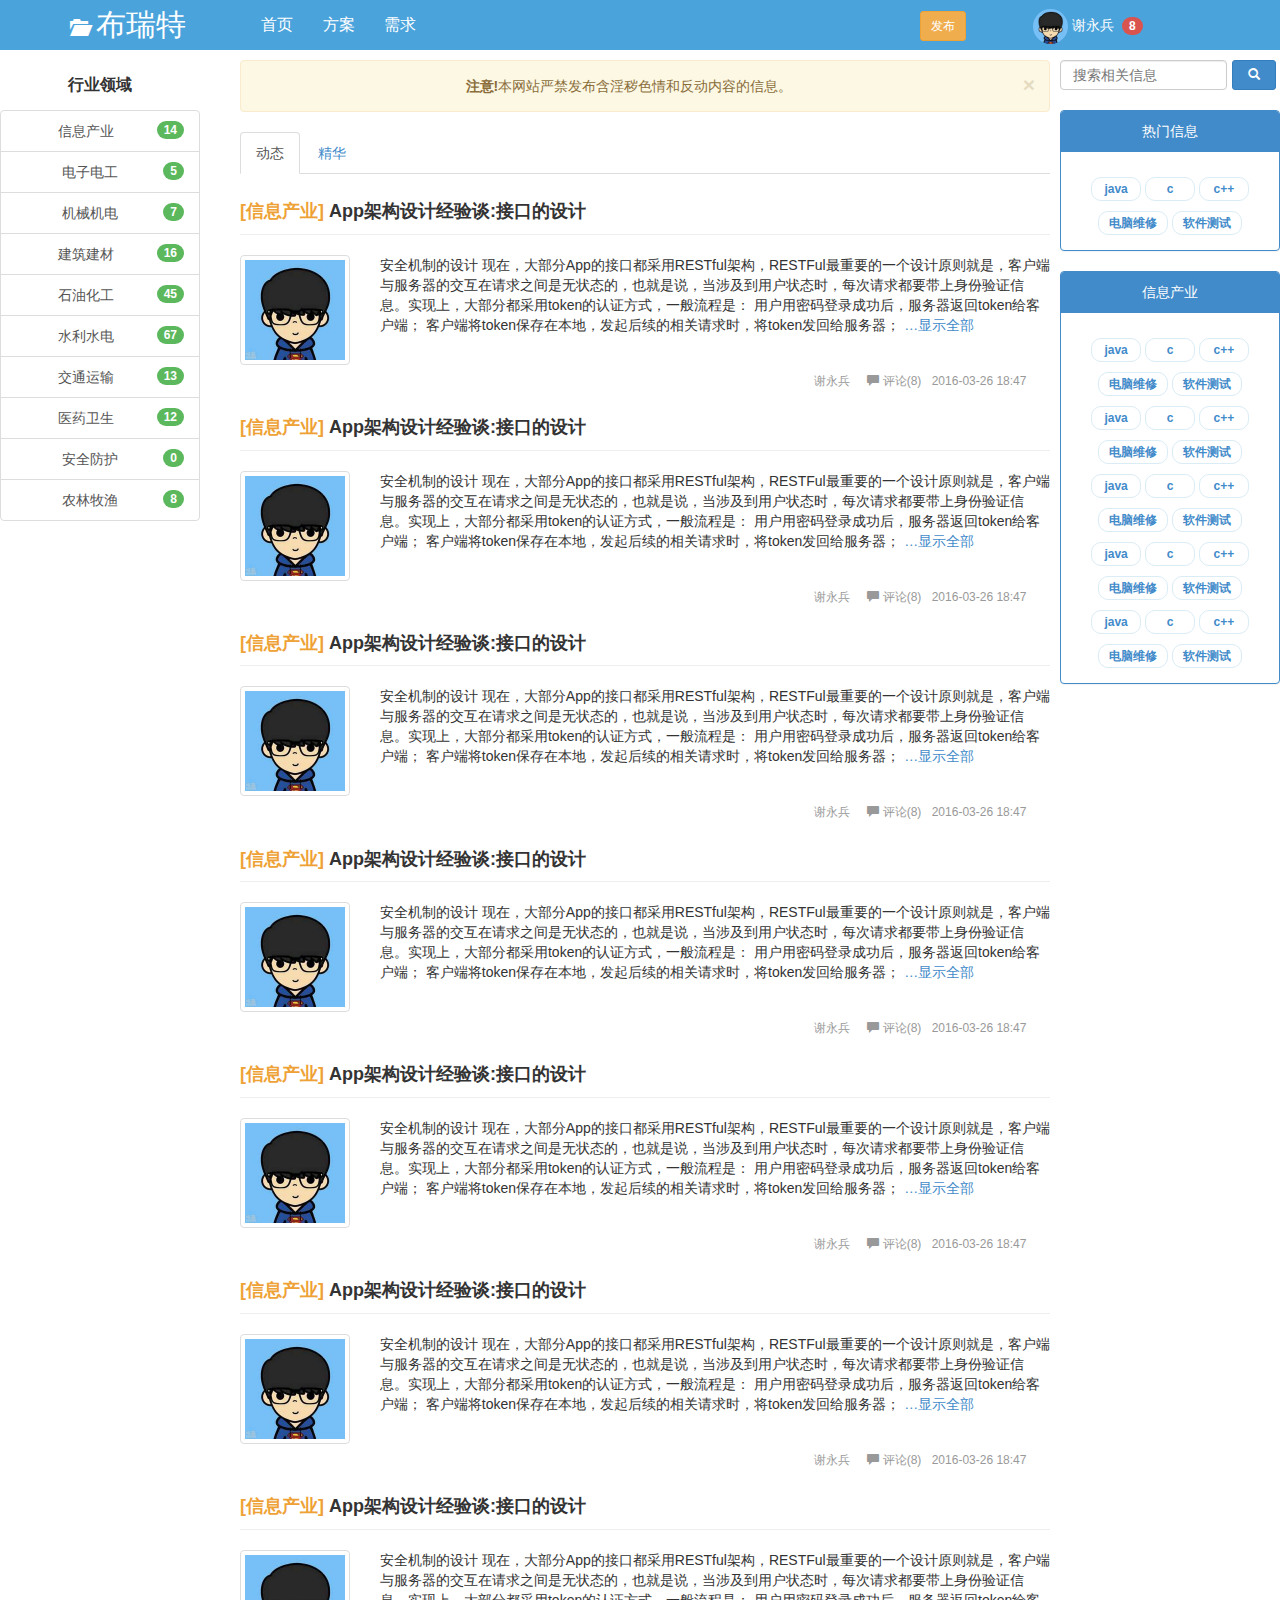
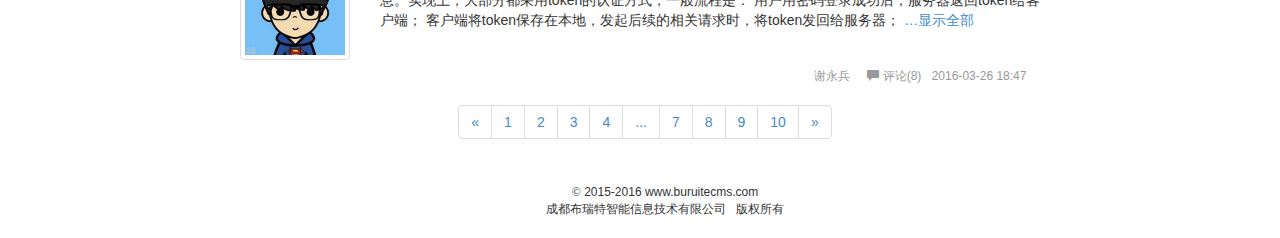
==== commit 6c0c52d1: "个人资料、我的主页" ====
--- a/brtcms/WebRoot/index.html
+++ b/brtcms/WebRoot/index.html
@@ -26,13 +26,13 @@
 				  				<span class="glyphicon glyphicon-folder-open" aria-hidden="true"></span>&nbsp;布瑞特
 							</div>
 							<div class="navbar_top_middle">
-								<span>首页</span>
-								<span>方案</span>
-								<span>需求</span>
+								<span><a href="index.html">首页</a></span>
+								<span><a href="method.html">方案</a></span>
+								<span><a href="need.html">需求</a></span>
 							</div>
 							<div class="navbar_top_right">
-								<div style="float: left;display: none;"><button type="button" class="btn btn-warning btn-sm">发布</button></div>
-								<div class="person_popover" style="display: none;">
+								<div style="float: left;"><button type="button" class="btn btn-warning btn-sm">发布</button></div>
+								<div class="person_popover">
 									<div class="button_person" data-placement="bottom" data-toggle="popover" data-html="true"
 										 data-content="<div class='person_index'>
 										 				  <div class='person_index_my' onclick='person()'><span class='glyphicon glyphicon-user' aria-hidden='true'></span>&nbsp;我的主页</div>
@@ -45,7 +45,7 @@
 										<span class="badge">8</span>
 									</div>
 								</div>
-								<div class="button_login" >
+								<div class="button_login" style="display: none;">
 									<button type="button" class="btn btn-success btn-xs" onclick="login()">登录</button>
 									<button type="button" class="btn btn-warning btn-xs" onclick="register()">注册</button>
 								</div>
--- a/brtcms/WebRoot/css/main.css
+++ b/brtcms/WebRoot/css/main.css
@@ -6,6 +6,8 @@
 .navbar_top_left span{font-size: 18px;}
 .navbar_top_middle{float: left;margin-left: 50px;font-size: 16px;color: #ffffff;line-height: 50px;}
 .navbar_top_middle span{margin-left: 25px;cursor: pointer;}
+.navbar_top_middle span a{text-decoration: none;color: #ffffff;}
+.navbar_top_middle span a:hover{color:#EE4000}
 .navbar_top_right{float: right;line-height: 50px;cursor: pointer}
 .button_person{cursor: pointer}
 .navbar_top_right{width: 300px;text-align: center;}
@@ -60,6 +62,25 @@
 .res_input_code{width: 60%;margin-right: 10px;float: left;}
 .res_input_send{float: right;}
 .res_input_send img{width: 120px; height: 35px;}
+.personal_left{width: 200px;border:  1px solid #ddd;text-align: center;height: 600px;border-radius: 6px; float: left;width: 100%;}
+.personal_left_head img{margin-top: 20px;width: 125px;height: 125px;}
+.personal_left_head label {margin-top: 5px;font-size: 12px;}
+.personal_left_order{float: left;width: 100%;}
+.personal_left_ordermsg{margin-top: 20px;height:30px;border: 1px solid #ddd;border-radius: 6px;line-height: 30px;color:#4AA3DB; cursor: pointer;float: left;width: 100%;}
+.personal_left_ordermsg span{padding-right: 10px;}
+.personal_left_ordermsg:hover{background-color: #4AA3DB;border: 1px solid #4AA3DB;color:#ffffff;}
+.personal_left_ordermsg .badge{float: right;}
+.personal_right{float: left;margin-left: 50px;width: 850px;border-radius: 6px;}
+.personal_right_header{float: left;width: 100%;padding-top: 20px;border-bottom: 1px solid #d58512;height: 50px;}
+.personal_right_title{float: left;margin-left: 20px;font-size: 16px;color: #4AA3DB;}
+.personal_right_title span{margin-right: 5px;}
+.personal_right_tab{margin-top: 60px;}
+.mywatch{width: 100%;border: 1px solid #4AA3DB;margin-top: 20px;border-radius: 6px;height: 100px;}
+.mywatch_title{width: 100%;float: left;font-size: 12px;margin-top: 10px;height: 30px;}
+.mywatch_title_header{float: left;padding-left: 50px;}
+.mywatch_title_header img{width: 18px;height: 18px;}
+.mywatch_title_header a{text-decoration: none;}
+.mywatch_title_header a:hover{color: #eea236;text-decoration: underline;}
+.mywatch_title_date{float: right;padding-right: 50px;}
+.mywatch_derc{width: 100%;float: left;padding-left: 68px;font-size: 12px;padding-right: 50px;text-align: left;}
 
-
-
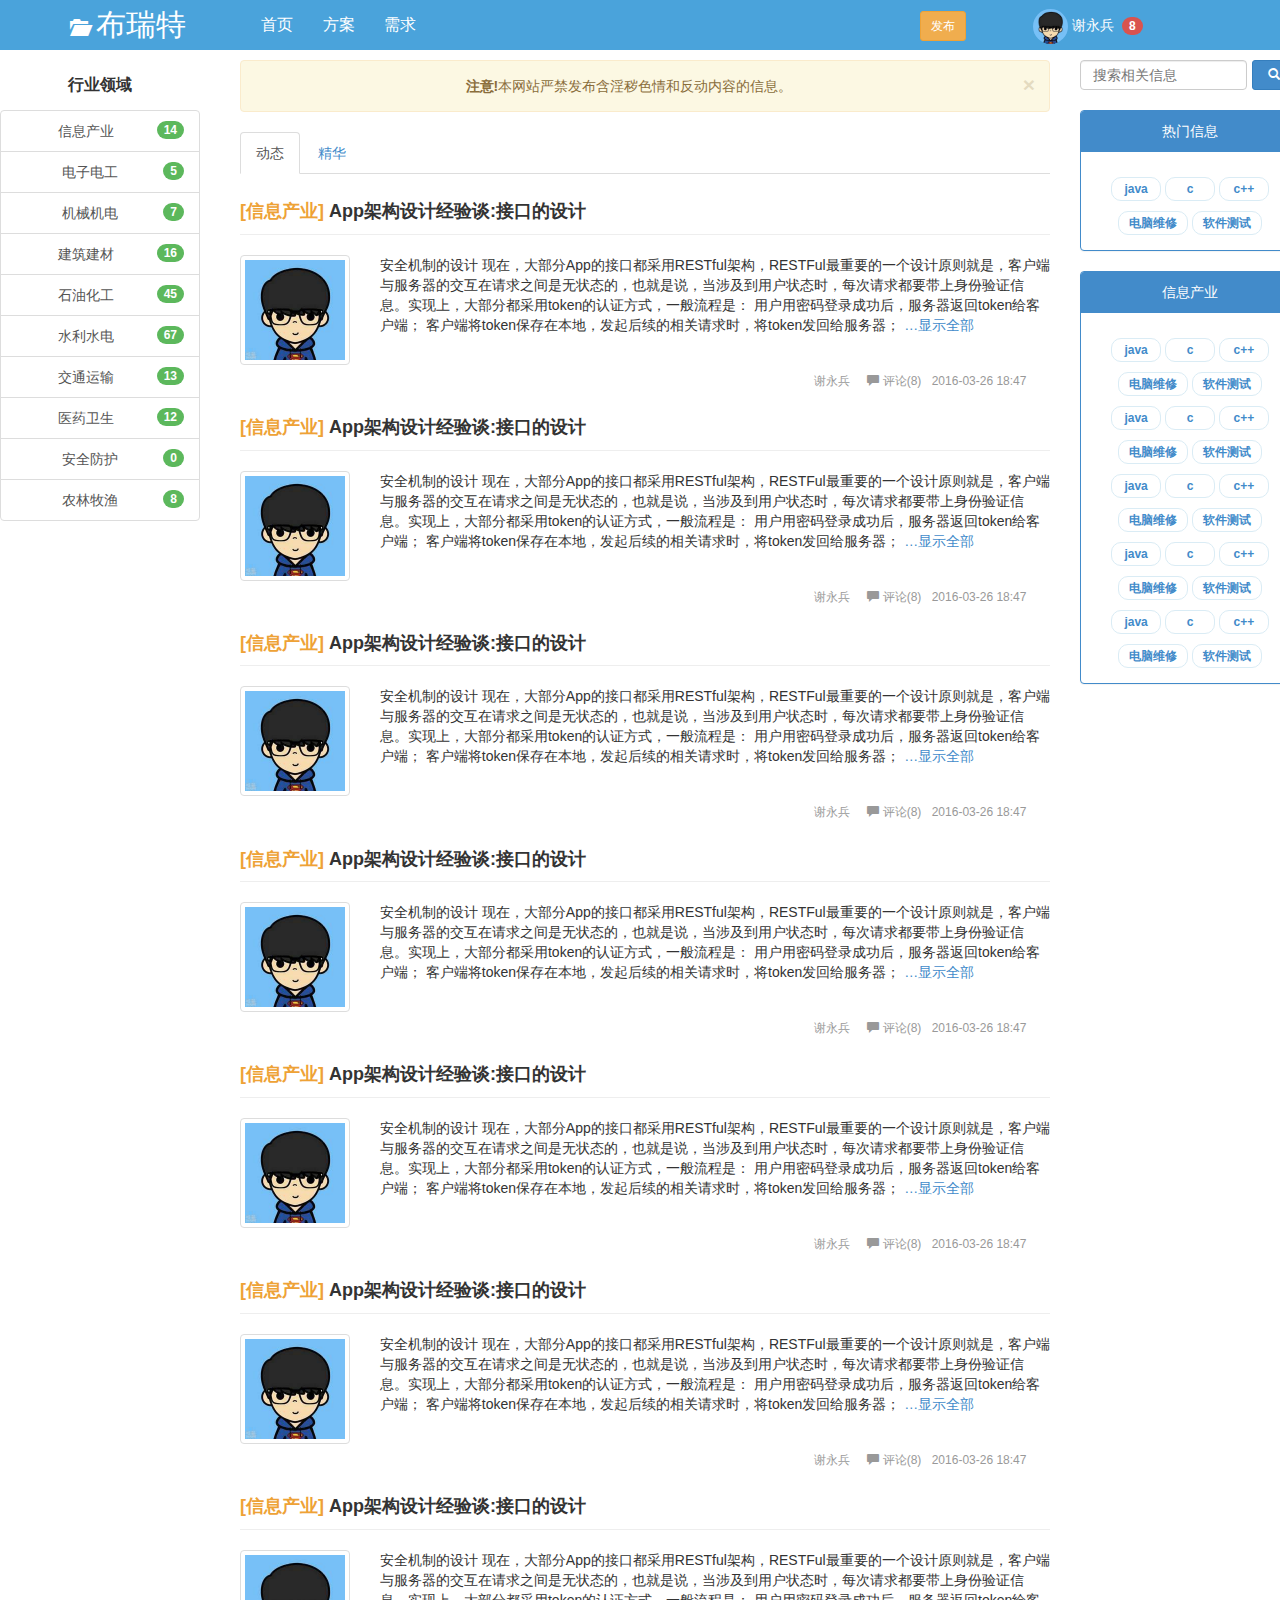
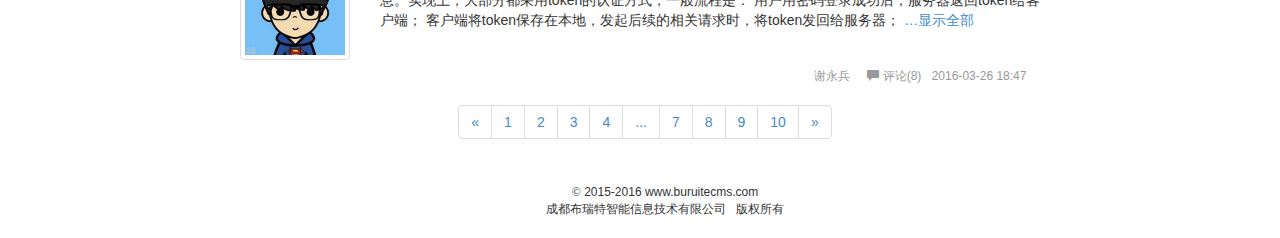
==== commit b6241209: "发布页面" ====
--- a/brtcms/WebRoot/index.html
+++ b/brtcms/WebRoot/index.html
@@ -9,6 +9,7 @@
     <script src="js/jquery-1.11.2.min.js"></script>
 	<script src="js/bootstrap.min.js"></script>
 	<script type="text/javascript" src="js/main.js" charset="utf-8"></script>
+	<link href="css/fileinput.css" media="all" rel="stylesheet" type="text/css" />
 	<link href="css/bootstrap.min.css" rel="stylesheet">
 	<link href="css/main.css" rel="stylesheet">
 	
@@ -425,5 +426,6 @@
 	    </div>
 	  </div>
 	</div>
+	<script src="js/fileinput.js" type="text/javascript"></script>
   </body>
 </html>
--- a/brtcms/WebRoot/css/fileinput.css
+++ b/brtcms/WebRoot/css/fileinput.css
@@ -0,0 +1,222 @@
+/*!
+ * @copyright Copyright &copy; Kartik Visweswaran, Krajee.com, 2014 - 2015
+ * @package bootstrap-fileinput
+ * @version 4.1.8
+ *
+ * File input styling for Bootstrap 3.0
+ * Built for Yii Framework 2.0
+ * Author: Kartik Visweswaran
+ * Year: 2015
+ * For more Yii related demos visit http://demos.krajee.com
+ */
+.file-input {
+    overflow-x: auto;
+}
+
+.file-loading {
+    top: 0;
+    right: 0;
+    width: 25px;
+    height: 25px;
+    font-size: 999px;
+    text-align: right;
+    color: #fff;
+    background: transparent url('../images/loading.gif') top left no-repeat;
+    border: none;
+}
+.btn-file {
+    position: relative;
+    overflow: hidden;
+}
+
+.btn-file input[type=file] {
+    position: absolute;
+    top: 0;
+    right: 0;
+    min-width: 100%;
+    min-height: 100%;
+    text-align: right;
+    opacity: 0;
+    filter: alpha(opacity=0);
+    opacity: 0;
+    background: none repeat scroll 0 0 transparent;
+    cursor: inherit;
+    display: block;
+}
+
+.file-caption .glyphicon {
+    display: inline-block;
+    min-width: 18px;
+    float: left;
+    margin-top: 2px;
+}
+
+.file-caption-name {
+    display: inline-block;
+    overflow: hidden;
+    max-height: 20px;
+    padding-right: 10px;
+    word-break: break-all;
+}
+
+.file-caption-ellipsis {
+    position: absolute;
+    right: 10px;
+    margin-top: -6px;
+    font-size: 1.2em;
+    display: none;
+    font-weight: bold;
+    cursor: default;
+}
+
+.kv-has-ellipsis .file-caption-ellipsis {
+    display: inline;
+}
+
+.kv-has-ellipsis {
+    padding-right: 17px;
+}
+
+.kv-search-container .kv-search-clear {
+    position: absolute;
+    padding: 10px;
+    right: 0px;
+}
+.file-error-message {
+    background-color: #f2dede;
+    color: #a94442;
+    text-align: center;
+    border-radius: 5px;
+    padding: 5px;
+}
+.file-caption-disabled {
+    background-color: #EEEEEE;
+    cursor: not-allowed;
+    opacity: 1;
+}
+
+.file-input .btn[disabled], .file-input .btn .disabled {
+    cursor: not-allowed;
+}
+
+.file-preview {
+    border-radius: 5px;
+    border: 1px solid #ddd;
+    padding: 5px;
+    width: 100%;
+    margin-bottom: 5px;
+}
+
+.file-preview-frame {
+    display: table;
+    margin: 8px;
+    height: 80px;
+    border: 1px solid #ddd;
+    box-shadow: 1px 1px 5px 0px #a2958a;
+    padding: 6px;
+    float: left;
+    text-align: center;
+    vertical-align: middle;
+}
+
+.file-preview-frame:hover {
+    box-shadow: 3px 3px 5px 0px #333;
+}
+
+.file-preview-image {
+    height: 160px;
+    vertical-align: text-center;
+}
+
+.file-preview-text {
+    width: 160px;
+    color: #428bca;
+    font-size: 11px;
+    text-align: center;
+}
+
+.file-preview-other {
+    padding-top: 48px;
+    text-align: center;
+}
+
+.file-preview-other i {
+    font-size: 2.4em;
+}
+.file-other-error { 
+    width: 100%;
+    padding-top: 30px;
+    text-align:right
+}
+.file-input-new .file-preview, .file-input-new .close, .file-input-new .glyphicon-file, 
+.file-input-new .fileinput-remove-button, .file-input-new .fileinput-upload-button,
+.file-input-ajax-new .fileinput-remove-button, .file-input-ajax-new .fileinput-upload-button  {
+    display: none;
+}
+
+.loading {
+    background: transparent url('../images/loading.gif') no-repeat scroll center center content-box !important;
+}
+
+.wrap-indicator {
+    font-weight: bold;
+    color: #245269;
+    cursor: pointer;
+}
+
+.file-actions {
+    text-align: left;
+}
+
+.file-footer-buttons {
+    float: right;
+}
+
+.file-thumbnail-footer .file-caption-name {
+    padding-top:4px;
+    font-size: 11px;
+    color: #777;
+}
+
+.file-upload-indicator {
+    padding-top: 2px;
+    cursor: default;
+}
+
+.file-upload-indicator:hover {
+    font-size: 1.2em;
+    font-weight: bold;
+    padding-top: 0;
+}
+
+.file-drop-zone {
+    border:1px dashed #aaa;
+    border-radius: 4px;
+    height: 100%;
+    text-align:center;
+    vertical-align:middle;
+    margin:12px 15px 12px 12px;
+    padding:5px;
+}
+
+.file-drop-zone-title {
+	color: #aaa;
+    font-size: 40px;
+    padding: 85px 10px;
+}
+
+.highlighted {
+    border:2px dashed #999!important;
+    background-color: #f0f0f0;
+}
+
+.file-uploading {
+    background-image: url('../images/loading-sm.gif');
+    background-position: center bottom 10px;
+    background-repeat: no-repeat;
+    opacity: 0.6;
+}
+
+.file-icon-large {
+    font-size: 1.2em;
+}--- a/brtcms/WebRoot/css/main.css
+++ b/brtcms/WebRoot/css/main.css
@@ -1,6 +1,6 @@
 @CHARSET "UTF-8";
 .container-fluid{padding-right: 0px; padding-left: 0px;overflow: hidden;}
-body{font-family: Tahoma, Helvetica, "Microsoft Yahei", "微软雅黑", Arial, STHeiti;}
+body{font-family: Tahoma, Helvetica, "Microsoft Yahei", "微软雅黑", Arial, STHeiti;min-width: 1300px;}
 .navbar{background-color: #4AA3DB;max-height: 50px;min-height: 50px;}
 .navbar_top_left{color: #ffffff;font-size: 30px;line-height: 50px;float: left;}
 .navbar_top_left span{font-size: 18px;}
@@ -8,7 +8,7 @@
 .navbar_top_middle span{margin-left: 25px;cursor: pointer;}
 .navbar_top_middle span a{text-decoration: none;color: #ffffff;}
 .navbar_top_middle span a:hover{color:#EE4000}
-.navbar_top_right{float: right;line-height: 50px;cursor: pointer}
+.navbar_top_right{float: right;line-height: 50px;cursor: pointer;width: 500px;}
 .button_person{cursor: pointer}
 .navbar_top_right{width: 300px;text-align: center;}
 .navbar_top_right button{margin-left: 10px;}
@@ -83,4 +83,23 @@
 .mywatch_title_header a:hover{color: #eea236;text-decoration: underline;}
 .mywatch_title_date{float: right;padding-right: 50px;}
 .mywatch_derc{width: 100%;float: left;padding-left: 68px;font-size: 12px;padding-right: 50px;text-align: left;}
+.form-horizontal{margin-top: 20px;}
+.form-horizontal input{width: 250px;float: left;}
+.file_setting{float: left;margin-left: 20px;}
+.form-horizontal img{float: left;width: 125px;}
+.form-horizontal textarea{width: 250px;float: left;}
+.form-horizontal select{width: 150px;float: left;}
+#writemsg{float: left;margin-left: 10px;}
+#submit_msg{float: left;margin-left: 80px;width: 80px;}
+.setting_tab_content{height: 550px;}
+.project_right_tab{width: 100%;}
+.project_right_tab button{width: 40px;margin-left: 5px;}
+.project_right_tab input{width: 180px;margin-left: 560px;float: left;height: 30px;padding: 5px 5px;}
+.project_right_table{min-height: 600px;margin-top: 10px;}
+.project_right_table table a:hover{color: #eea236;}
+.project_right_table table tbody td{font-size: 12px;}
+.project_right_table table tbody td span{padding: 5px 10px;cursor: pointer;}
+.project_right_table table tbody td .glyphicon-edit:hover{background-color: #4AA3DB;border-radius: 6px;color: #ffffff;}
+.project_right_table table tbody td .glyphicon-trash:hover{background-color: #d9534f;border-radius: 6px;color: #ffffff;}
+.tab-pane{min-height: 600px;}
 
